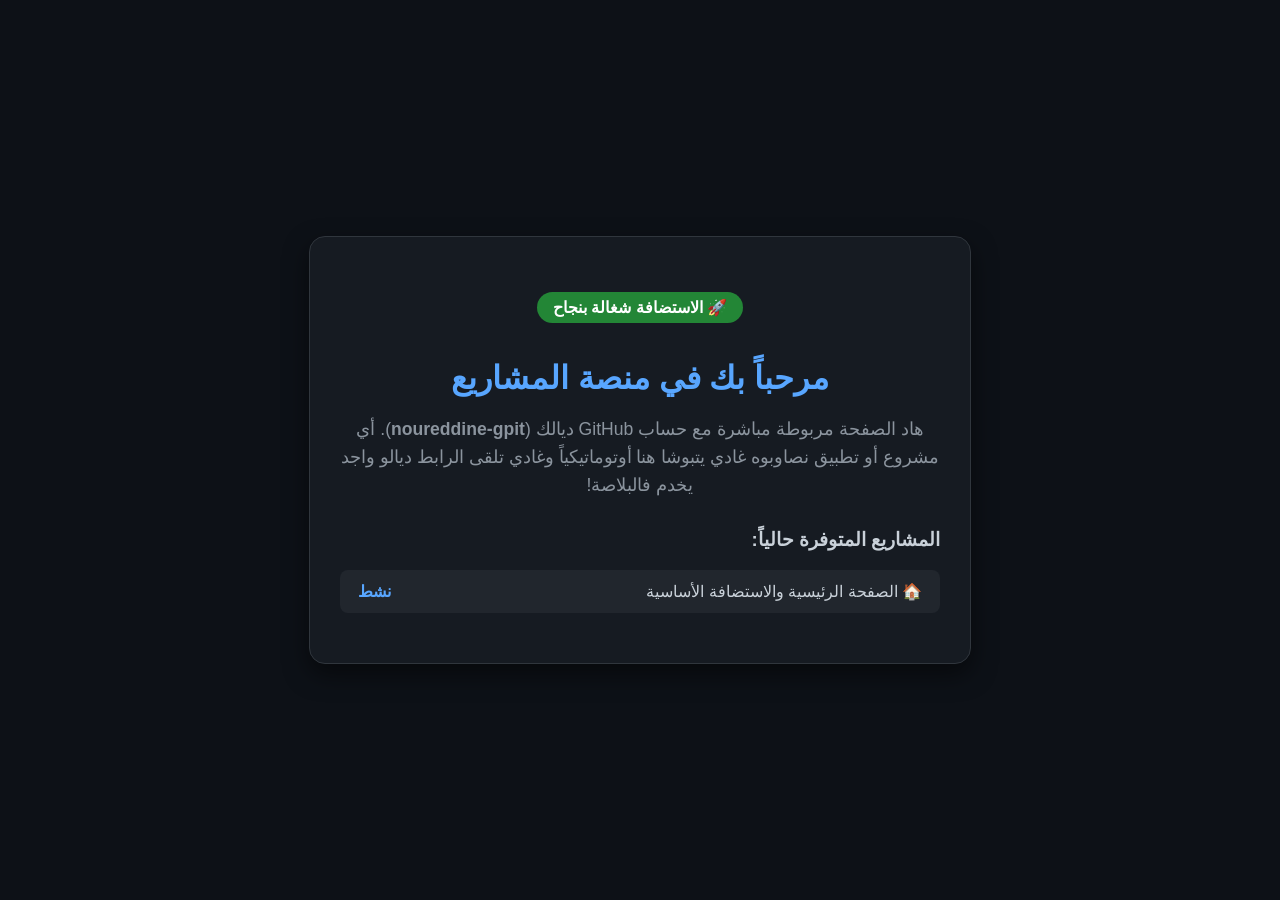
==== index.html @ 38ec1ba3 "feat: initialize projects live landing page" ====
<!DOCTYPE html>
<html lang="ar" dir="rtl">
<head>
  <meta charset="UTF-8">
  <meta name="viewport" content="width=device-width, initial-scale=1.0">
  <title>Noureddine Projects | مشاريع نور الدين</title>
  <style>
    body {
      font-family: -apple-system, BlinkMacSystemFont, 'Segoe UI', Roboto, sans-serif;
      background: #0d1117;
      color: #c9d1d9;
      display: flex;
      flex-direction: column;
      align-items: center;
      justify-content: center;
      min-height: 100vh;
      margin: 0;
      padding: 20px;
      box-sizing: border-box;
      text-align: center;
    }
    .card {
      background: #161b22;
      border: 1px solid #30363d;
      border-radius: 16px;
      padding: 40px 30px;
      max-width: 600px;
      width: 100%;
      box-shadow: 0 10px 25px rgba(0,0,0,0.5);
    }
    h1 {
      color: #58a6ff;
      margin-bottom: 12px;
    }
    p {
      line-height: 1.6;
      color: #8b949e;
      font-size: 1.1rem;
    }
    .badge {
      display: inline-block;
      background: #238636;
      color: white;
      padding: 6px 16px;
      border-radius: 20px;
      font-weight: bold;
      margin: 15px 0;
    }
    .list {
      margin-top: 30px;
      text-align: right;
    }
    .project-item {
      background: #21262d;
      padding: 12px 18px;
      border-radius: 8px;
      margin-bottom: 10px;
      display: flex;
      justify-content: space-between;
      align-items: center;
    }
    .project-item a {
      color: #58a6ff;
      text-decoration: none;
      font-weight: 600;
    }
    .project-item a:hover {
      text-decoration: underline;
    }
  </style>
</head>
<body>
  <div class="card">
    <div class="badge">🚀 الاستضافة شغالة بنجاح</div>
    <h1>مرحباً بك في منصة المشاريع</h1>
    <p>هاد الصفحة مربوطة مباشرة مع حساب GitHub ديالك (<b>noureddine-gpit</b>). أي مشروع أو تطبيق نصاوبوه غادي يتبوشا هنا أوتوماتيكياً وغادي تلقى الرابط ديالو واجد يخدم فالبلاصة!</p>
    <div class="list">
      <h3>المشاريع المتوفرة حالياً:</h3>
      <div class="project-item">
        <span>🏠 الصفحة الرئيسية والاستضافة الأساسية</span>
        <a href="#">نشط</a>
      </div>
    </div>
  </div>
</body>
</html>
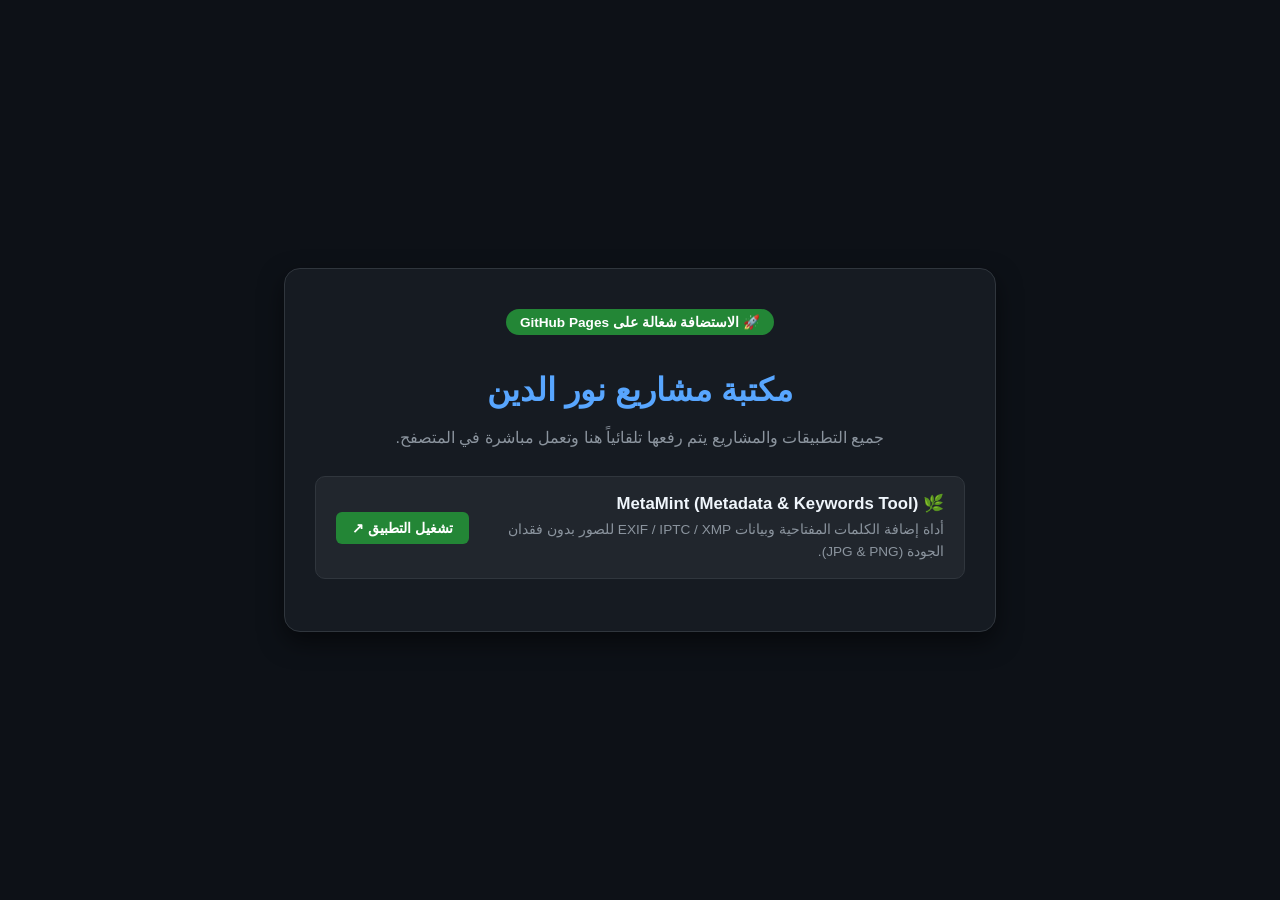
==== commit 806e427f: "feat: link metamint tool on homepage" ====
--- a/index.html
+++ b/index.html
@@ -24,61 +24,85 @@
       border: 1px solid #30363d;
       border-radius: 16px;
       padding: 40px 30px;
-      max-width: 600px;
+      max-width: 650px;
       width: 100%;
       box-shadow: 0 10px 25px rgba(0,0,0,0.5);
     }
     h1 {
       color: #58a6ff;
-      margin-bottom: 12px;
+      margin-bottom: 8px;
     }
     p {
       line-height: 1.6;
       color: #8b949e;
-      font-size: 1.1rem;
+      font-size: 1rem;
     }
     .badge {
       display: inline-block;
       background: #238636;
       color: white;
-      padding: 6px 16px;
+      padding: 5px 14px;
       border-radius: 20px;
       font-weight: bold;
-      margin: 15px 0;
+      font-size: 0.85rem;
+      margin-bottom: 15px;
     }
     .list {
-      margin-top: 30px;
+      margin-top: 25px;
       text-align: right;
     }
     .project-item {
       background: #21262d;
-      padding: 12px 18px;
-      border-radius: 8px;
-      margin-bottom: 10px;
+      padding: 16px 20px;
+      border-radius: 10px;
+      margin-bottom: 12px;
       display: flex;
       justify-content: space-between;
       align-items: center;
+      border: 1px solid #30363d;
+      transition: border-color 0.2s;
     }
-    .project-item a {
-      color: #58a6ff;
+    .project-item:hover {
+      border-color: #58a6ff;
+    }
+    .project-info h3 {
+      margin: 0 0 5px 0;
+      color: #f0f6fc;
+      font-size: 1.05rem;
+    }
+    .project-info p {
+      margin: 0;
+      font-size: 0.85rem;
+      color: #8b949e;
+    }
+    .btn {
+      background: #238636;
+      color: white;
       text-decoration: none;
+      padding: 8px 16px;
+      border-radius: 6px;
       font-weight: 600;
+      font-size: 0.9rem;
+      white-space: nowrap;
     }
-    .project-item a:hover {
-      text-decoration: underline;
+    .btn:hover {
+      background: #2ea043;
     }
   </style>
 </head>
 <body>
   <div class="card">
-    <div class="badge">🚀 الاستضافة شغالة بنجاح</div>
-    <h1>مرحباً بك في منصة المشاريع</h1>
-    <p>هاد الصفحة مربوطة مباشرة مع حساب GitHub ديالك (<b>noureddine-gpit</b>). أي مشروع أو تطبيق نصاوبوه غادي يتبوشا هنا أوتوماتيكياً وغادي تلقى الرابط ديالو واجد يخدم فالبلاصة!</p>
+    <div class="badge">🚀 الاستضافة شغالة على GitHub Pages</div>
+    <h1>مكتبة مشاريع نور الدين</h1>
+    <p>جميع التطبيقات والمشاريع يتم رفعها تلقائياً هنا وتعمل مباشرة في المتصفح.</p>
+    
     <div class="list">
-      <h3>المشاريع المتوفرة حالياً:</h3>
       <div class="project-item">
-        <span>🏠 الصفحة الرئيسية والاستضافة الأساسية</span>
-        <a href="#">نشط</a>
+        <div class="project-info">
+          <h3>🌿 MetaMint (Metadata & Keywords Tool)</h3>
+          <p>أداة إضافة الكلمات المفتاحية وبيانات EXIF / IPTC / XMP للصور بدون فقدان الجودة (JPG & PNG).</p>
+        </div>
+        <a href="metamint/" class="btn">تشغيل التطبيق ↗</a>
       </div>
     </div>
   </div>
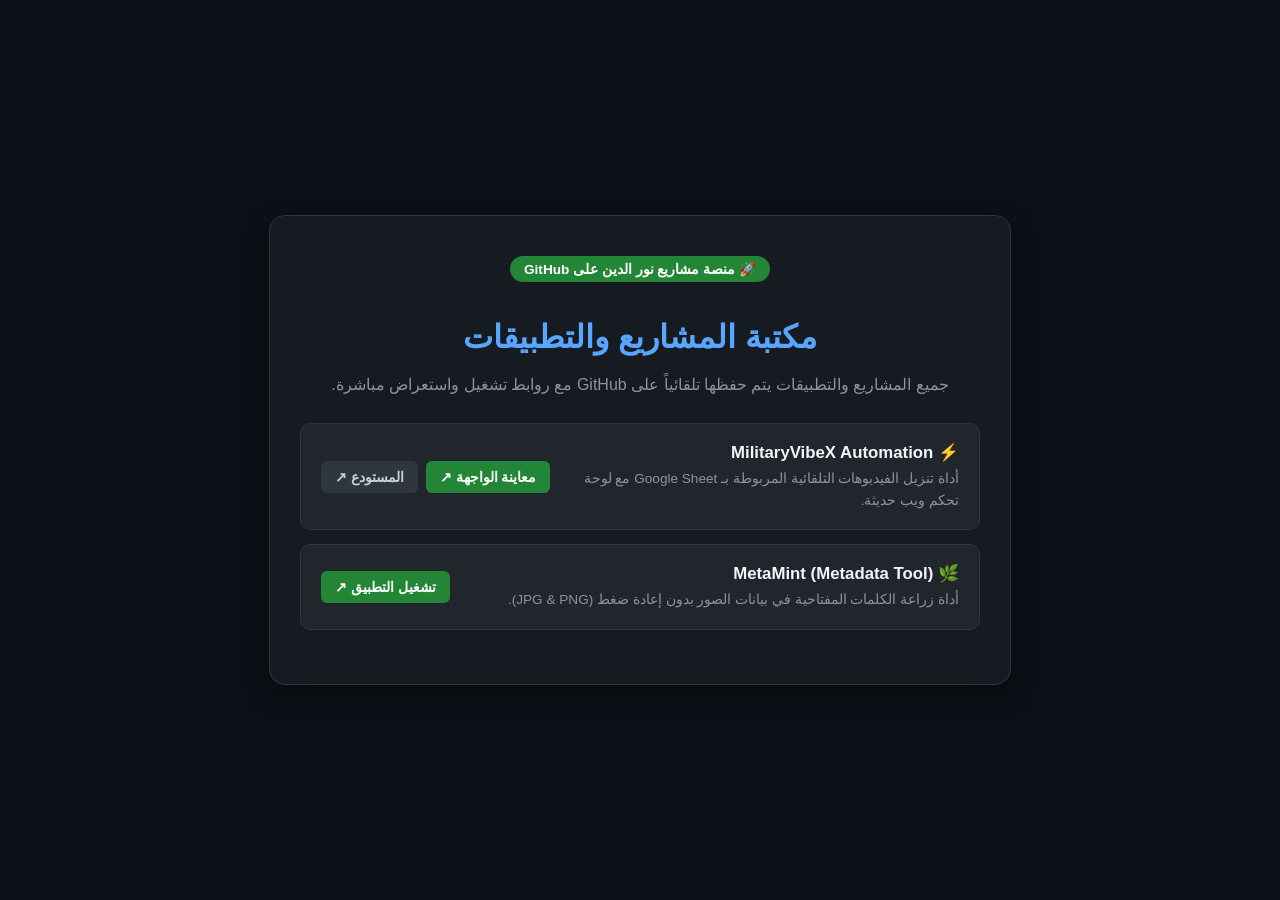
==== commit e70d6ee5: "feat: add MilitaryVibeX to projects portal" ====
--- a/index.html
+++ b/index.html
@@ -24,7 +24,7 @@
       border: 1px solid #30363d;
       border-radius: 16px;
       padding: 40px 30px;
-      max-width: 650px;
+      max-width: 680px;
       width: 100%;
       box-shadow: 0 10px 25px rgba(0,0,0,0.5);
     }
@@ -53,9 +53,9 @@
     }
     .project-item {
       background: #21262d;
-      padding: 16px 20px;
+      padding: 18px 20px;
       border-radius: 10px;
-      margin-bottom: 12px;
+      margin-bottom: 14px;
       display: flex;
       justify-content: space-between;
       align-items: center;
@@ -75,34 +75,58 @@
       font-size: 0.85rem;
       color: #8b949e;
     }
+    .btn-group {
+      display: flex;
+      gap: 8px;
+    }
     .btn {
       background: #238636;
       color: white;
       text-decoration: none;
-      padding: 8px 16px;
+      padding: 8px 14px;
       border-radius: 6px;
       font-weight: 600;
-      font-size: 0.9rem;
+      font-size: 0.85rem;
       white-space: nowrap;
     }
     .btn:hover {
       background: #2ea043;
     }
+    .btn-secondary {
+      background: #30363d;
+      color: #c9d1d9;
+    }
+    .btn-secondary:hover {
+      background: #3b434d;
+    }
   </style>
 </head>
 <body>
   <div class="card">
-    <div class="badge">🚀 الاستضافة شغالة على GitHub Pages</div>
-    <h1>مكتبة مشاريع نور الدين</h1>
-    <p>جميع التطبيقات والمشاريع يتم رفعها تلقائياً هنا وتعمل مباشرة في المتصفح.</p>
+    <div class="badge">🚀 منصة مشاريع نور الدين على GitHub</div>
+    <h1>مكتبة المشاريع والتطبيقات</h1>
+    <p>جميع المشاريع والتطبيقات يتم حفظها تلقائياً على GitHub مع روابط تشغيل واستعراض مباشرة.</p>
     
     <div class="list">
       <div class="project-item">
         <div class="project-info">
-          <h3>🌿 MetaMint (Metadata & Keywords Tool)</h3>
-          <p>أداة إضافة الكلمات المفتاحية وبيانات EXIF / IPTC / XMP للصور بدون فقدان الجودة (JPG & PNG).</p>
+          <h3>⚡ MilitaryVibeX Automation</h3>
+          <p>أداة تنزيل الفيديوهات التلقائية المربوطة بـ Google Sheet مع لوحة تحكم ويب حديثة.</p>
         </div>
-        <a href="metamint/" class="btn">تشغيل التطبيق ↗</a>
+        <div class="btn-group">
+          <a href="militaryvibex/" class="btn">معاينة الواجهة ↗</a>
+          <a href="https://github.com/noureddine-gpit/militaryvibex-automation" target="_blank" class="btn btn-secondary">المستودع ↗</a>
+        </div>
+      </div>
+
+      <div class="project-item">
+        <div class="project-info">
+          <h3>🌿 MetaMint (Metadata Tool)</h3>
+          <p>أداة زراعة الكلمات المفتاحية في بيانات الصور بدون إعادة ضغط (JPG & PNG).</p>
+        </div>
+        <div class="btn-group">
+          <a href="metamint/" class="btn">تشغيل التطبيق ↗</a>
+        </div>
       </div>
     </div>
   </div>
